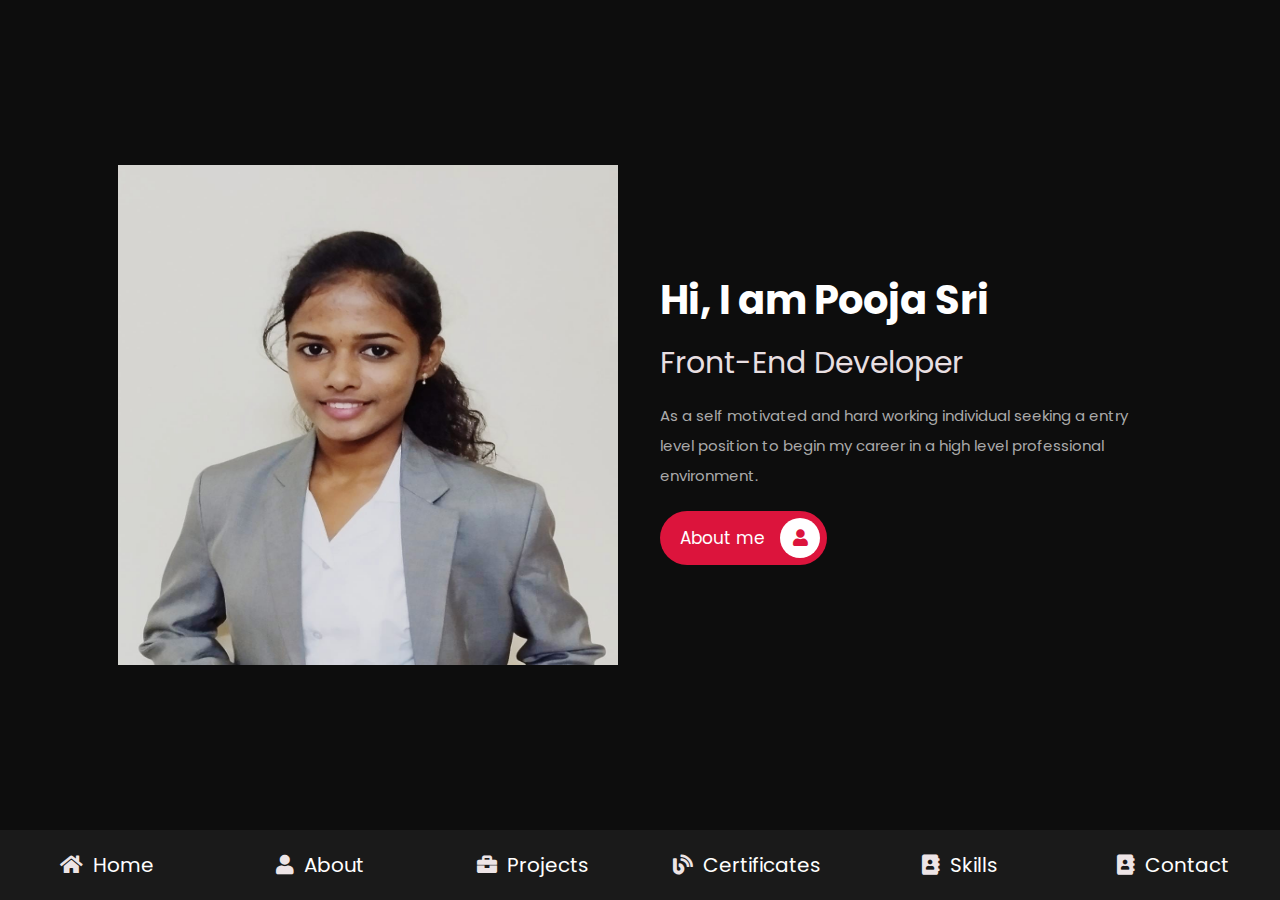
==== index.html @ cc79c0e6 "Add files via upload" ====
<!DOCTYPE html>
<html lang="en">
  <head>
    <meta charset="UTF-8" />
    <meta http-equiv="X-UA-Compatible" content="IE=edge" />
    <meta name="viewport" content="width=device-width, initial-scale=1.0" />
    <title>home</title>

    <!-- font awesome cdn link  -->
    <link
      rel="stylesheet"
      href="https://cdnjs.cloudflare.com/ajax/libs/font-awesome/5.15.4/css/all.min.css"
    />

    <!-- custom css file link  -->
    <link rel="stylesheet" href="css/style.css" />
  </head>
  <body>
    <!-- navbar section starts  -->

    <nav class="navbar">
      <a href="index.html"> <i class="fas fa-home"></i> <span>Home</span> </a>
      <a href="about.html"> <i class="fas fa-user"></i> <span>About</span> </a>
      <a href="portfolio.html">
        <i class="fas fa-briefcase"></i> <span>Projects</span>
      </a>
      <a href="blogs.html">
        <i class="fas fa-blog"></i> <span>Certificates</span>
      </a>
      <a href="Skills.html">
        <i class="fas fa-address-book"></i> <span>Skills</span>
      </a>
      <a href="contact.html">
        <i class="fas fa-address-book"></i> <span>Contact</span>
      </a>
    </nav>

    <!-- navbar section ends -->

    <!-- home section starts  -->

    <section class="home">
      <div class="image">
        <img src="images/image1.jpg" alt="" />
      </div>

      <div class="content">
        <h3>Hi, I am Pooja Sri</h3>
        <span>Front-End Developer</span>
        <p>
          As a self motivated and hard working individual seeking a entry level
          position to begin my career in a high level professional environment.
        </p>
        <a href="about.html" class="btn">
          About me <i class="fas fa-user"></i>
        </a>
      </div>
    </section>

    <!-- home section ends -->
  </body>
</html>
---- css/style.css ----
@import url("https://fonts.googleapis.com/css2?family=Poppins:wght@100;300;400;500;600;700&display=swap");
* {
  font-family: 'Poppins', sans-serif;
  margin: 0;
  padding: 0;
  -webkit-box-sizing: border-box;
          box-sizing: border-box;
  text-decoration: none;
  outline: none;
  border: none;
  /* text-transform: capitaliz; */
}

html {
  font-size: 62.5%;
  overflow-x: hidden;
}

html::-webkit-scrollbar {
  width: 1rem;
}

html::-webkit-scrollbar-track {
  background: #0d0d0d;
}

html::-webkit-scrollbar-thumb {
  background: crimson;
  border-radius: 5rem;
}

body {
  background: #0d0d0d;
  padding-bottom: 6.5rem;
}

section {
  padding: 5rem 9%;
}

.heading {
  text-align: center;
  font-size: 6vw;
  color: #fff;
  margin-bottom: 3rem;
  /* text-transform: uppercase; */
}

.heading span {
  /* text-transform: uppercase; */
  color: #fff;
}

.btn {
  display: inline-block;
  margin-top: 1rem;
  border-radius: 5rem;
  background: crimson;
  padding: .7rem;
  font-size: 1.7rem;
  color: #fff;
  padding-left: 2rem;
}

.btn i {
  height: 4rem;
  width: 4rem;
  line-height: 4rem;
  font-size: 1.7rem;
  text-align: center;
  background: #fff;
  color: crimson;
  border-radius: 50%;
  margin-left: 1rem;
  -webkit-transition: .2s linear;
  transition: .2s linear;
}

.btn:hover i {
  margin-left: 2rem;
}

.navbar {
  position: fixed;
  bottom: 0;
  left: 0;
  right: 0;
  display: -webkit-box;
  display: -ms-flexbox;
  display: flex;
  z-index: 1000;
  -webkit-box-align: end;
      -ms-flex-align: end;
          align-items: flex-end;
}

.navbar a {
  padding: 2rem;
  font-size: 2rem;
  background: #1a1a1a;
  -webkit-box-flex: 1;
      -ms-flex: 1;
          flex: 1;
  color: #fff;
  text-align: center;
  -webkit-transition: .2s linear;
  transition: .2s linear;
}

.navbar a i {
  color: rgb(237, 228, 230);
  padding-right: .5rem;
}

.navbar a:hover {
  background: rgb(229, 218, 220);
  padding-bottom: 6rem;
  color: #0d0d0d;
}

.navbar a:hover i {
  color: rgb(13, 11, 11);
}

.home {
  display: -webkit-box;
  display: -ms-flexbox;
  display: flex;
  -webkit-box-align: center;
      -ms-flex-align: center;
          align-items: center;
  -ms-flex-wrap: wrap;
      flex-wrap: wrap;
  gap: 4rem;
  min-height: calc(100vh - 6.5rem);
}

.home .image {
  -webkit-box-flex: 1;
      -ms-flex: 1 1 42rem;
          flex: 1 1 42rem;
  text-align: center;
}

.home .image img {
  height: 50rem;
  width: 50rem;
}

.home .content {
  -webkit-box-flex: 1;
      -ms-flex: 1 1 42rem;
          flex: 1 1 42rem;
}

.home .content h3 {
  color: #fff;
  font-size: 4rem;
  padding-bottom: .5rem;
}

.home .content span {
  font-size: 3rem;
  color: rgb(232, 223, 225);
  padding: .5rem 0;
  display: block;
}

.home .content p {
  font-size: 1.5rem;
  color: #aaa;
  padding: 1rem 0;
  line-height: 2;
}

.about .row {
  display: -webkit-box;
  display: -ms-flexbox;
  display: flex;
  -webkit-box-align: center;
      -ms-flex-align: center;
          align-items: center;
  -ms-flex-wrap: wrap;
      flex-wrap: wrap;
  gap: 2rem;
}

.about .row .info-container {
  -webkit-box-flex: 1;
      -ms-flex: 1 1 42rem;
          flex: 1 1 42rem;
}

.about .row .info-container h1 {
  font-size: 3rem;
  color: #fff;
  text-transform: uppercase;
  padding-bottom: 1rem;
}

.about .row .info-container .box-container {
  padding: 1rem 0;
  display: -webkit-box;
  display: -ms-flexbox;
  display: flex;
  -ms-flex-wrap: wrap;
      flex-wrap: wrap;
  gap: 2rem;
}

.about .row .info-container .box-container .box {
  -webkit-box-flex: 1;
      -ms-flex: 1 1 20rem;
          flex: 1 1 20rem;
}

.about .row .info-container .box-container .box h3 {
  font-size: 2rem;
  color: #fff;
  padding: 1.5rem 0;
  font-weight: normal;
}

.about .row .info-container .box-container .box h3 span {
  color: #fff;
}

.about .row .count-container {
  -webkit-box-flex: 1;
      -ms-flex: 1 1 42rem;
          flex: 1 1 42rem;
  display: -webkit-box;
  display: -ms-flexbox;
  display: flex;
  -ms-flex-wrap: wrap;
      flex-wrap: wrap;
  gap: 2rem;
}

.about .row .count-container .box {
  -webkit-box-flex: 1;
      -ms-flex: 1 1 20rem;
          flex: 1 1 20rem;
  padding: 3rem 4rem;
  border-radius: .5rem;
  background: #1a1a1a;
  -webkit-box-shadow: 0 0.5rem 1rem rgba(0, 0, 0, 0.7);
          box-shadow: 0 0.5rem 1rem rgba(0, 0, 0, 0.7);
}

.about .row .count-container .box h3 {
  font-size: 5rem;
  color: crimson;
}

.about .row .count-container .box p {
  font-size: 2rem;
  color: #aaa;
}

.skills .box-container {
  display: grid; 
  grid-template-columns: repeat(auto-fit, minmax(30rem, 1fr)); 
  gap: 5rem;
}

.skills .box-container .box {
  padding: 2rem;
  text-align: center;
  -webkit-box-shadow: 0 0.5rem 1rem rgba(0, 0, 0, 0.7);
          box-shadow: 0 0.5rem 1rem rgba(0, 0, 0, 0.7);
  border-radius: .5rem;
  background: #1a1a1a;
}

.skills .box-container .box:hover {
  background: #fff;
}

.skills .box-container .box:hover h3 {
  color: #0d0d0d;
}

.skills .box-container .box img {
  height: 7rem;
  margin-bottom: 1rem;
}

.skills .box-container .box h3 {
  color: #fff;
  font-size: 1.7rem;
  font-weight: normal;
  text-transform: uppercase;
}

.education .box-container{
  display: flex;
  flex-wrap: wrap;
  flex-flow: column;
  padding:1rem 0;
  padding-left: 3rem;
}

.education .box-container .box{
  width: 80rem;
  margin:4rem 1rem;
  padding-left: 4rem;
  border-left: .2rem solid rgb(221, 210, 210);
  position: relative;
}

.education .box-container .box i {
  height: 4.5rem;
  width: 4.5rem;
  line-height: 4.5rem;
  font-size: 1.7rem;
  border-radius: 50%;
  background: crimson;
  color: #fff;
  text-align: center;
  position: absolute;
  top: -1rem;
  left: -2.5rem;
}

.education .box-container .box span {
  font-size: 1.7rem;
  color: #fff;
  border-radius: 5rem;
  padding: .5rem 1.5rem;
  background: #1a1a1a;
}

.education .box-container .box h3 {
  font-size: 3rem;
  padding: 1rem 0;
  color: #fff;
  padding-top: 3rem;
  font-weight: normal;
}

.education .box-container .box p {
  font-size: 2rem;
  color: #aaa;
  line-height: 2;
}

.portfolio {
  text-align: center;
}

.portfolio .box-container {
  display: -ms-grid;
  display: grid;
  -ms-grid-columns: (minmax(31rem, 1fr))[auto-fit];
      grid-template-columns: repeat(auto-fit, minmax(31rem, 1fr));
  gap: 1.5rem;
  margin-bottom: 2rem;
  /* display: flex; */

}

.portfolio .box-container .box {
  height: 50rem;
  width: 60rem;
  overflow: hidden;
  position: relative;
}

.portfolio .box-container .box:hover .content {
  -webkit-transform: translateY(0%);
          transform: translateY(0%);
}

.portfolio .box-container .box img {
  height: 100%;
  width: 100%;
  -o-object-fit: cover;
     object-fit: cover;
}

.portfolio .box-container .box .content {
  position: absolute;
  top: 0;
  left: 0;
  height: 100%;
  width: 100%;
  background: #1a1a1a;
  display: -webkit-box;
  display: -ms-flexbox;
  display: flex;
  -webkit-box-orient: vertical;
  -webkit-box-direction: normal;
      -ms-flex-flow: column;
          flex-flow: column;
  -webkit-box-align: center;
      -ms-flex-align: center;
          align-items: center;
  -webkit-box-pack: center;
      -ms-flex-pack: center;
          justify-content: center;
  padding: 2rem;
  -webkit-transform: translateY(-100%);
          transform: translateY(-100%);
  -webkit-transition: .2s linear;
  transition: .2s linear;
}

.portfolio .box-container .box .content h3 {
  font-size: 2.5rem;
  color: #fff;
  text-transform: uppercase;
  font-weight: normal;
}

.portfolio .box-container .box .content p {
  padding: 1rem 0;
  font-size: 1.5rem;
  line-height: 2;
  color: #aaa;
}

.portfolio .box-container .box .content a {
  font-size: 2rem;
  color: crimson;
}

.portfolio .box-container .box .content a:hover {
  color: #fff;
}

.blogs .box-container {
  display: -ms-grid;
  display: grid;
  -ms-grid-columns: (minmax(31rem, 1fr))[auto-fit];
      grid-template-columns: repeat(auto-fit, minmax(31rem, 1fr));
  gap: 1.5rem;
}

.blogs .box-container .box {
  text-align: center;
  padding: 2rem;
  border-radius: .5rem;
  background: #1a1a1a;
  -webkit-box-shadow: 0 0.5rem 1rem rgba(0, 0, 0, 0.7);
          box-shadow: 0 0.5rem 1rem rgba(0, 0, 0, 0.7);
}

.blogs .box-container .box:hover .image img {
  -webkit-transform: scale(1.2);
          transform: scale(1.2);
}

.blogs .box-container .box .image {
  height: 25rem;
  width: 100%;
  border-radius: .5rem;
  overflow: hidden;
}

.blogs .box-container .box .image img {
  height: 100%;
  width: 100%;
  -o-object-fit: cover;
     object-fit: cover;
  -webkit-transition: .2s linear;
  transition: .2s linear;
}

.blogs .box-container .box .content .icons {
  position: relative;
  top: -1rem;
  border-radius: .5rem;
  padding: 1.5rem;
  display: inline-block;
  background: #0d0d0d;
}

.blogs .box-container .box .content .icons a {
  font-size: 1.4rem;
  margin: 0 1rem;
  color: #fff;
}

.blogs .box-container .box .content .icons a:hover {
  color: crimson;
}

.blogs .box-container .box .content .icons a i {
  padding-right: .5rem;
  color: crimson;
}

.blogs .box-container .box .content h3 {
  font-size: 2rem;
  color: #fff;
  font-weight: normal;
}

.blogs .box-container .box .content p {
  font-size: 1.5rem;
  color: #aaa;
  padding: 1rem 0;
  line-height: 2;
}

.contact .row {
  display: -webkit-box;
  display: -ms-flexbox;
  display: flex;
  -webkit-box-align: center;
      -ms-flex-align: center;
          align-items: center;
  -ms-flex-wrap: wrap;
      flex-wrap: wrap;
  gap: 2rem;
}

.contact .row .info-container {
  width: 40rem;
}

.contact .row .info-container h1 {
  font-size: 3rem;
  text-transform: uppercase;
  color: #fff;
  padding-bottom: 1rem;
}

.contact .row .info-container p {
  font-size: 1.5rem;
  line-height: 2;
  color: #aaa;
  padding: 1rem 0;
}

.contact .row .info-container .box-container {
  padding: 3rem 0;
}

.contact .row .info-container .box-container .box {
  display: flex;
  flex-flow: column;
  justify-content: center;
  gap: 2rem;
  padding: 2rem 0;
}

.contact .row .info-container .box-container .box i {
  font-size: 3rem;
  color: crimson;
}

.contact .row .info-container .box-container .box h3 {
  font-size: 2rem;
  color: #fff;
}

.contact .row .info-container .share a {
  font-size: 2rem;
  height: 4.5rem;
  width: 4.5rem;
  line-height: 4.5rem;
  border-radius: 50%;
  background: #1a1a1a;
  color: #fff;
  text-align: center;
  margin-right: .3rem;
}

.contact .row .info-container .share a:hover {
  background: crimson;
}

@media (max-width: 1200px) {
  html {
    font-size: 55%;
  }
  section {
    padding: 3rem 2rem;
  }
}

@media (max-width: 768px) {
  .heading {
    font-size: 12vw;
  }
  .navbar a i {
    padding: 0;
  }
  .navbar a span {
    display: none;
  }
  .navbar a:hover {
    padding-bottom: 2rem;
  }
  .home {
    text-align: center;
    gap: 2rem;
  }
  .home .image img {
    height: 30rem;
    width: 30rem;
  }
  .home .content h3 {
    font-size: 3rem;
  }
  .home .content span {
    font-size: 2.5rem;
  }
  .contact .row form .inputBox input {
    width: 100%;
    margin-bottom: 1rem;
  }
}

@media (max-width: 450px) {
  html {
    font-size: 50%;
  }
}
/*# sourceMappingURL=style.css.map */
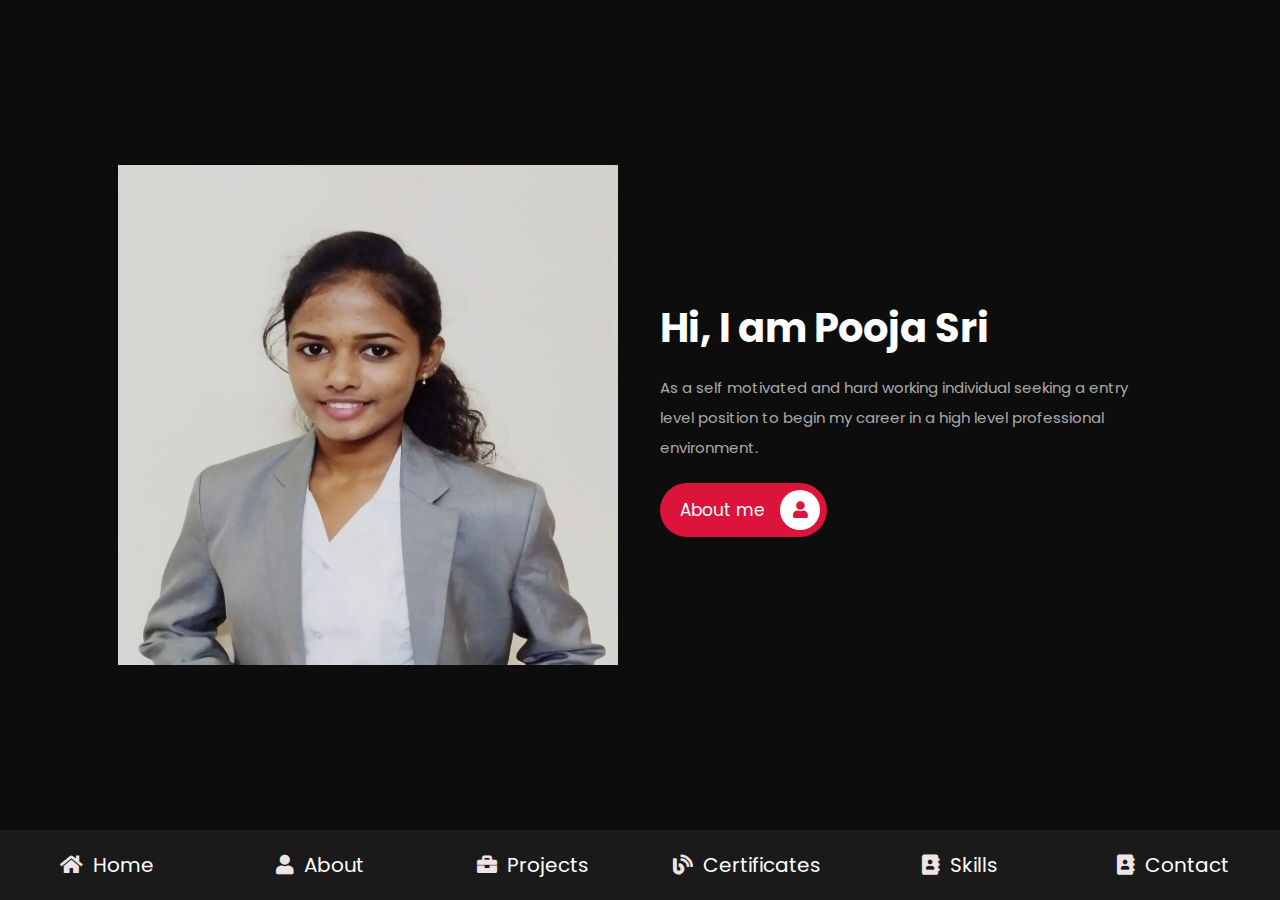
==== commit 3aeee547: "Update index.html" ====
--- a/index.html
+++ b/index.html
@@ -46,7 +46,6 @@
 
       <div class="content">
         <h3>Hi, I am Pooja Sri</h3>
-        <span>Front-End Developer</span>
         <p>
           As a self motivated and hard working individual seeking a entry level
           position to begin my career in a high level professional environment.
